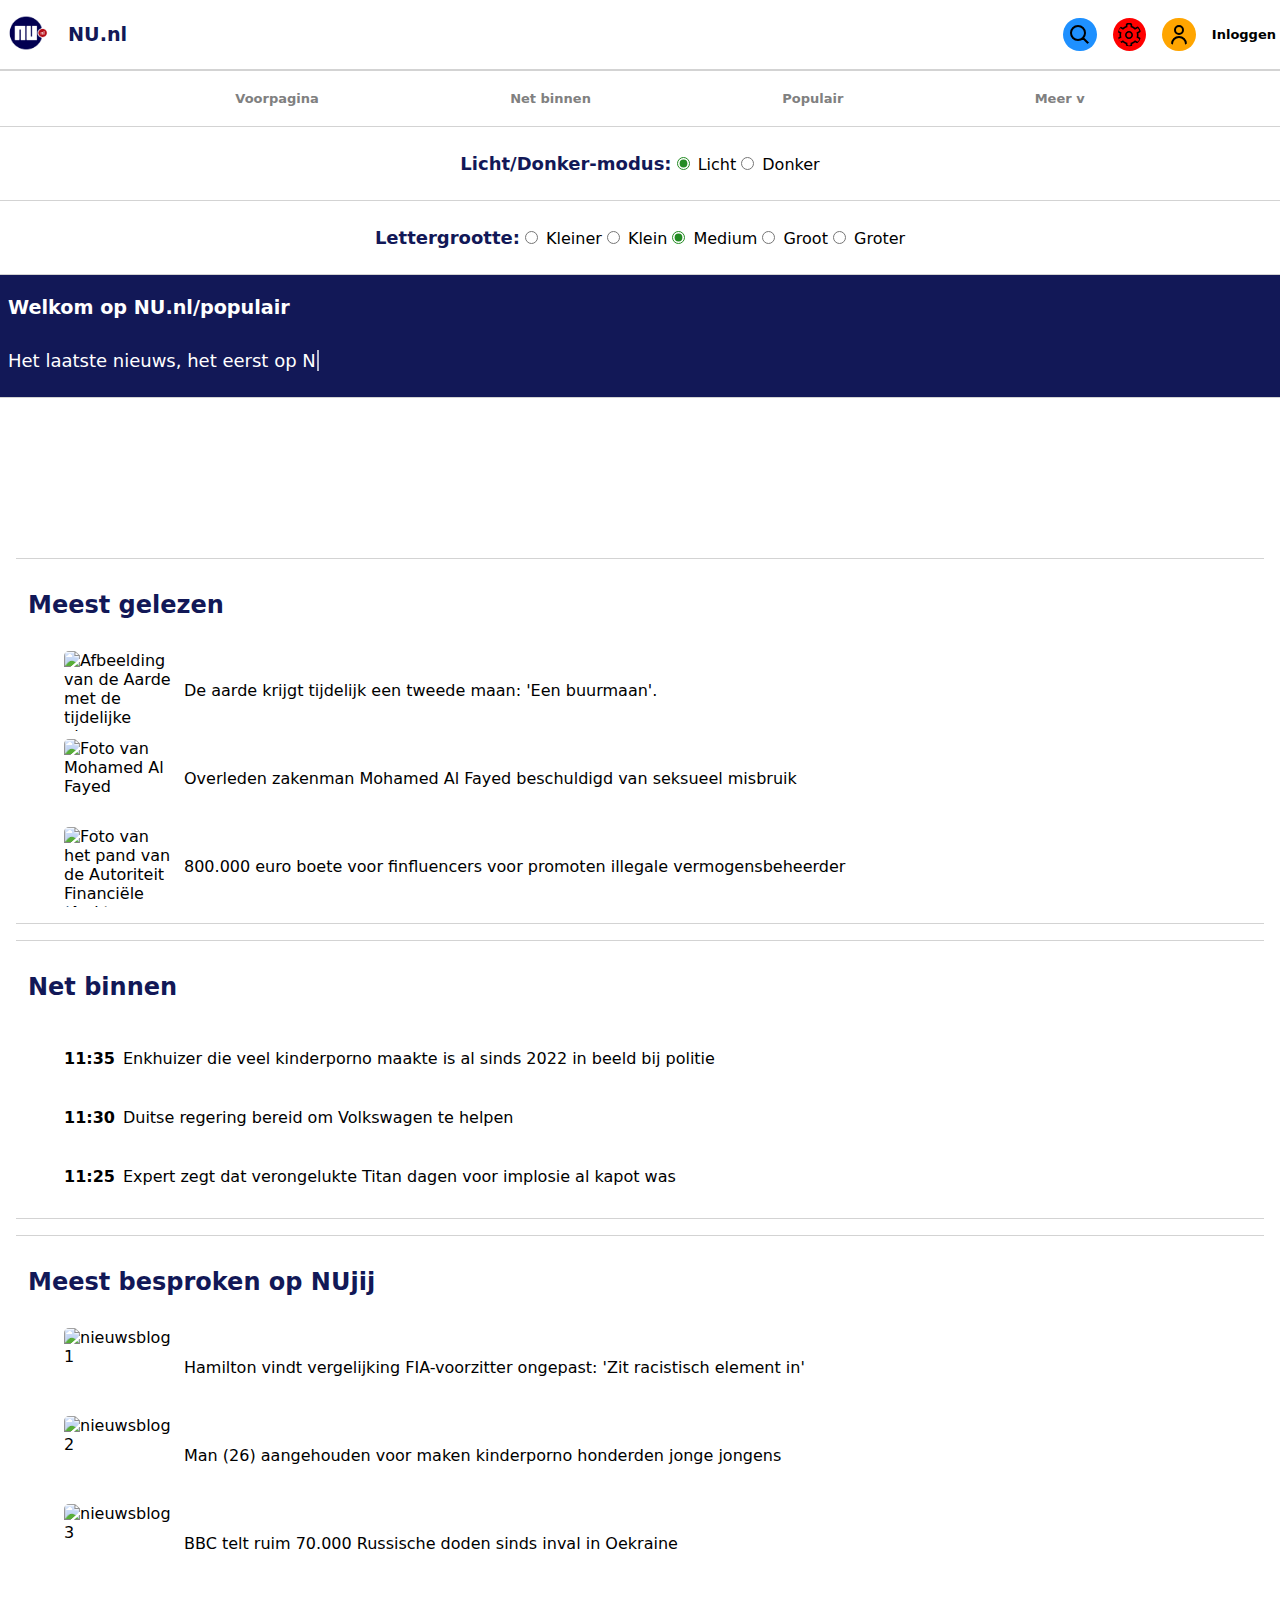
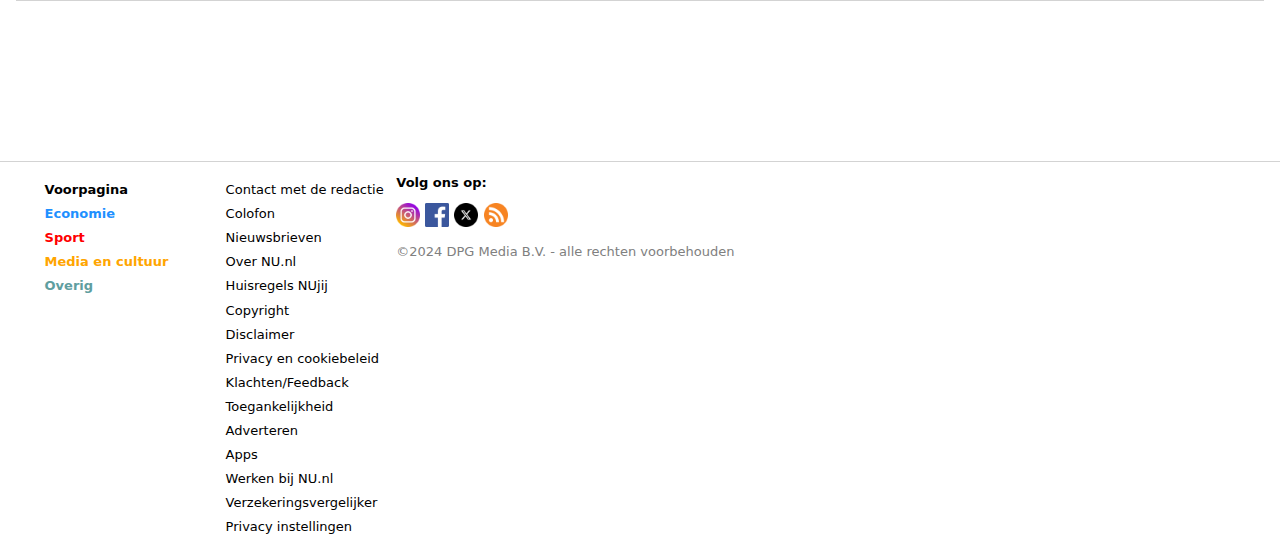
==== populair.html @ 912a3d38 "Add files via upload" ====
<!DOCTYPE html>
<html lang="nl">
    <head>
        <meta charset="UTF-8">
        <meta name="viewport" content="width=device-width, initial-scale=1.0">
        <link rel="icon" type="image/x-icon" href="/images/NU-logo.png">
        <link rel="stylesheet" href="/styles/style.css">
        <title>NU.nl Populair: Eindopdracht Frontend Development | Yasmine Hennik - 500932421 - klas 210</title>
    </head>
    <body>
        <header>
            <section id="logo">
                <a href="/index.html"><img src="/images/NU-logo.png" alt="Het logo van NU.nl"></a>
                <p>NU.nl</p>
            </section>

            <section id="icons">
                <img src="/images/search-icon.svg" class="icon" alt="De zoekknop van deze website">
                <img src="/images/settings-icon.svg" class="icon" alt="De knop naar de instellingen van de knop">
                <img src="/images/user-icon.svg" class="icon" alt="De knop om als gebruiker aan te melden of in te loggen op de site">
                <p>Inloggen</p>
            </section>
        </header>

            <nav>
                <ul>
                    <li>Voorpagina</li>
                    <li><a href="#net_binnen">Net binnen</a></li>
                    <li>Populair</li>
                    <li id="dropdown-button">Meer v</li>
                </ul>
            </nav>

            <section id="dropdown-menu">
                <ul>
                    <li>Voorpagina</li>
                    <li><a href="#net_binnen">Net binnen</a></li>
                    <li><a href="#meest_gelezen">Meest gelezen</a></li>
                    <li>Oorlog in Oekraïne</li>
                    <li>Oorlog Israël en Hamas</li>
                    <li>Amerikaanse verkiezingen 2024</li>
                    <li>Binnenland</li>
                    <li>Buitenland</li>
                    <li>Algemeen</li>
                    <li>Politiek</li>
                    <li>Uit andere media</li>
                    <li>Video</li>
                    <li>Podcast</li>
                    <li>Weer</li>
                </ul>

                <ul>
                    <li>Economie</li>
                    <li>Klimaat</li>
                    <li>Tech</li>
                    <li>Wonen</li>
                    <li>Geld</li>
                    <li>Werk</li>
                    <li>Auto</li>
                </ul>

                <ul>
                    <li>Sport</li>
                    <li>Voetbal</li>
                    <li>Formule 1</li>
                    <li>Wielrennen</li>
                    <li>Tennis</li>
                    <li>Sport Overig</li>
                    <li>Scorebord</li>
                    <li>Sportspellen</li>
                </ul>

                <ul>
                    <li>Media en Cultuur</li>
                    <li>Films en series</li>
                    <li>Muziek</li>
                    <li>Boek en Cultuur</li>
                    <li>Media</li>
                    <li>Achterklap</li>
                    <li>Koningshuis</li>
                    <li>TV gids</li>
                </ul>

                <ul>
                    <li>Overig</li>
                    <li>Slimmer Leven</li>
                    <li>Het Woord</li>
                    <li>Kind en Gezin</li>
                    <li>Dieren</li>
                    <li>Eten en drinken</li>
                    <li>Gezondheid</li>
                    <li>NUcheckt</li>
                    <li>Opmerkelijk</li>
                    <li>Wetenschap</li>
                </ul>

                <ul>
                    <li>Spellen</li>
                    <li>Over NU.nl</li>
                    <li>NUshop</li>
                    <li>Adverteren</li>
                </ul>
            </section>

            <section class="scherminstellingen">
                <p>Licht/Donker-modus:</p>
                <label>
                    <input type="radio" name="theme" value="light" checked> Licht
                </label>
                <label>
                    <input type="radio" name="theme" value="dark"> Donker
                </label>
            </section>

            <section class="scherminstellingen">
                <p>Lettergrootte:</p>
                <label>
                    <input type="radio" name="font-size" value="smaller"> Kleiner
                </label>
                <label>
                    <input type="radio" name="font-size" value="small"> Klein
                </label>
                <label>
                    <input type="radio" name="font-size" value="medium" checked> Medium
                </label>
                <label>
                    <input type="radio" name="font-size" value="large"> Groot
                </label>
                <label>
                    <input type="radio" name="font-size" value="larger"> Groter
                </label>
            </section>

            <section id="banner">
                <h1>Welkom op NU.nl/populair</h1>
                <p class="typing-animation">Het laatste nieuws, het eerst op NU.nl</p>
            </section>

        <main>
            <aside>
                <h2>Meest gelezen</h2>
                <ul>
                    <li><img src="https://media.nu.nl/m/yzyxgyhaiqy1_wd854/de-aarde-krijgt-tijdelijk-een-tweede-maan-een-buurmaan.jpg" alt="Afbeelding van de Aarde met de tijdelijke nieuwe maan"><p>De aarde krijgt tijdelijk een tweede maan: 'Een buurmaan'.</p></li>
                    <li><img src="https://media.nu.nl/m/27fxj2maq4da_wd854/overleden-zakenman-mohamed-al-fayed-beschuldigd-van-seksueel-misbruik.jpg" alt="Foto van Mohamed Al Fayed"><p>Overleden zakenman Mohamed Al Fayed beschuldigd van seksueel misbruik</p></li>
                    <li><img src="https://media.nu.nl/m/iobxprba8jt2_wd854/800000-euro-boete-voor-finfluencers-voor-promoten-illegale-vermogensbeheerder.jpg" alt="Foto van het pand van de Autoriteit Financiële Markten"><p>800.000 euro boete voor finfluencers voor promoten illegale vermogensbeheerder</p></li>
                </ul>
            </aside>

            <aside id="net_binnen">
                <h2>Net binnen</h2>
                <ol>
                    <li><p>11:35</p>Enkhuizer die veel kinderporno maakte is al sinds 2022 in beeld bij politie</li>
                    <li><p>11:30</p>Duitse regering bereid om Volkswagen te helpen</li>
                    <li><p>11:25</p>Expert zegt dat verongelukte Titan dagen voor implosie al kapot was</li>
                </ol>
            </aside>

            <aside>
                <h2>Meest besproken op NUjij</h2>
                <ul>
                    <li><img src="https://media.nu.nl/m/01qxlxaaaf1e_std320/ben-sulayem-lewis-hamilton.jpg" alt="nieuwsblog 1"><p>Hamilton vindt vergelijking FIA-voorzitter ongepast: 'Zit racistisch element in'</p></li>
                    <li><img src="https://media.nu.nl/m/rzixf80au5rs_std320/man-26-aangehouden-voor-maken-kinderporno-honderden-jonge-jongens.jpg" alt="nieuwsblog 2"><p>Man (26) aangehouden voor maken kinderporno honderden jonge jongens</p></li>
                    <li><img src="https://media.nu.nl/m/kzkxg49a48yb_std320/bbc-telt-ruim-70000-russische-doden-sinds-inval-in-oekraine.jpg" alt="nieuwsblog 3"><p>BBC telt ruim 70.000 Russische doden sinds inval in Oekraine</p></li>
                </ul>
            </aside>
        </main>
        <footer>
            <section id="kopjes">
                <ul>
                    <li>Voorpagina</li>
                    <li>Economie</li>
                    <li>Sport</li>
                    <li>Media en cultuur</li>
                    <li>Overig</li>
                </ul>
            </section>

            <section>
                <ul>
                    <li>Contact met de redactie</li>
                    <li>Colofon</li>
                    <li>Nieuwsbrieven</li>
                    <li>Over NU.nl</li>
                    <li>Huisregels NUjij</li>
                    <li>Copyright</li>
                    <li>Disclaimer</li>
                    <li>Privacy en cookiebeleid</li>
                    <li>Klachten/Feedback</li>
                    <li>Toegankelijkheid</li>
                    <li>Adverteren</li>
                    <li>Apps</li>
                    <li>Werken bij NU.nl</li>
                    <li>Verzekeringsvergelijker</li>
                    <li>Privacy instellingen</li>
                </ul>
            </section>

            <section>
                <p>Volg ons op:</p>
                <img src="/images/instagram-logo.webp" class="icon" alt="De knop naar het Instagram-account van NU.nl">
                <img src="/images/facebook-logo.png" class="icon" alt="De knop naar de Facebook-pagina van NU.nl">
                <img src="/images/x-logo.webp" class="icon" alt="De knop naar het X-account van NU.nl">
                <img src="/images/rss-logo.png" class="icon" alt="De knop naar de RSS-code van NU.nl">
                <p>©2024 DPG Media B.V. - alle rechten voorbehouden</p>
            </section>
        </footer>

        <script src="/scripts/javascript.js"></script>
    </body>
</html>
---- styles/style.css ----
html {
    scroll-behavior: smooth;
    font-family: system-ui, -apple-system, BlinkMacSystemFont, 'Segoe UI', Roboto, Oxygen, Ubuntu, Cantarell, 'Open Sans', 'Helvetica Neue', sans-serif;
}

:root {
    --border-color: lightgray;
    --header-color: #121857;

    color-scheme: light dark;
    --bg: light-dark(white, black);
    --clr: light-dark(black, white);
    --header-color: light-dark(#121857, white);
}

    html:has([value="light"]:checked) {
    color-scheme: light;

    }
    html:has([value="dark"]:checked) {
    color-scheme: dark;
}

    html:has([value="smaller"]:checked) {
        font-size: smaller;
}

    html:has([value="small"]:checked) {
        font-size: small;
}

    html:has([value="medium"]:checked) {
    font-size: medium;
}

    html:has([value="large"]:checked) {
        font-size: large;
}

    html:has([value="larger"]:checked) {
        font-size: larger;
}

@keyframes iconHover {
    0% {
        scale: 1;
    }
    40% {
        scale: 1.5;
    }
    100% {
        scale: 1;
    }
}

@keyframes socialMediaHover {
    0% {
        scale: 1;
    }
    40% {
        scale: 1.2;
    }
    100% {
        scale: 1;
    }
}

@keyframes typing {
    0% {
        width: 0;
    }
    100% {
        width: 27ch;
    }
}

@keyframes cursor {
    0% {
        border-right-color: rgba(255, 255, 255, 0.7);
    }
    100% {
        border-right-color: transparent;
    }
}

body {
    margin: 0;
}

h1 {
    display: flex;
    font-size: larger;
    color: white;
}

h2 {
    display: flex;
    justify-content: left;
    padding: 0.5em;
    color: var(--header-color);
}

h3 {
    display: flex;
    justify-content: center;
    font-size: small;
    color: var(--header-color);
}

header {
    display: flex;
    flex-direction: row;
    justify-content: space-between;
    align-items: center;
    top: 0;
    padding: 0.25em;
    border-bottom: 0.5px solid var(--border-color);
}

header #logo {
    display: flex;
    flex-direction: row;
    justify-content: left;
    align-items: center;
    column-gap: 1em;
}

header #icons {
    display: flex;
    flex-direction: row;
    justify-content: right;
    align-items: center;
    column-gap: 1em;
}

header .icon:first-of-type {
    background-color: dodgerblue;
    padding: 0.3em;
    border-radius: 50%;
}

header .icon:nth-of-type(2) {
    background-color: red;
    padding: 0.3em;
    border-radius: 50%;
}

header .icon:last-of-type {
    background-color: orange;
    padding: 0.3em;
    border-radius: 50%;
}

#logo img {
    width: 3em;
    height: 3em;
}

#logo p {
    font-weight: 600;
    font-size: larger;
    color: var(--header-color);
}

.icon {
    width: 1.5em;
    height: 1.5em;
    cursor: pointer;
}

#icons p {
    font-weight: 600;
    font-size: small;
}

#icons .icon:hover {
    animation-name: iconHover;
    animation-duration: 1s;
}

nav {
    padding: 0.25em;
    border-top: 0.5px solid var(--border-color);
    border-bottom: 1px solid var(--border-color);
}

nav ul {
    display: flex;
    flex-direction: row;
    justify-content: space-evenly;
}

nav li {
    font-weight: 600;
    font-size: small;
    color: gray;
    list-style-type: none;
    cursor: pointer;
}

nav li:hover {
    color: forestgreen;
}

a {
    color: inherit;
    text-decoration: none;
}

a:focus {
    color: forestgreen;
}

#dropdown-menu {
    display: none;
    flex-direction: column;
    justify-content: left;
}

#dropdown-menu ul:first-of-type li:first-of-type {
    font-weight: 600;
    font-size: large;
    color: #121857;
}

#dropdown-menu ul:nth-of-type(2) li:first-of-type {
    font-weight: 600;
    font-size: large;
    color: dodgerblue;
}

#dropdown-menu ul:nth-of-type(3) li:first-of-type {
    font-weight: 600;
    font-size: large;
    color: red;
}
#dropdown-menu ul:nth-of-type(4) li:first-of-type {
    font-weight: 600;
    font-size: large;
    color: orange;
}

#dropdown-menu ul:nth-of-type(5) li:first-of-type {
    font-weight: 600;
    font-size: large;
    color: cadetblue;
}

#dropdown-menu ul:last-of-type {
    font-weight: 600;
}

#dropdown-menu li {
    padding: 0.35em;
    font-size: small;
    list-style-type: none;
}

.scherminstellingen {
    display: flex;
    flex-direction: row;
    justify-content: center;
    align-items: center;
    padding: 0.5em;
    border-bottom: 1px solid var(--border-color);
}

.scherminstellingen p {
    font-weight: 600;
    font-size: large;
    color:var(--header-color);
}

input[type="radio"] {
    padding: 0.5em;
    accent-color: forestgreen;
}

main {
    margin-top: 10em;
    margin-bottom: 10em;
}

#banner {
    display: flex;
    flex-direction: column;
    justify-content: left;
    padding: 0.5em;
    background-color: #121857;
    border-bottom: 1px solid var(--border-color);
}

.typing-animation {
    text-align: center;
    font-size: large;
    color: white;
    border-right: solid 2px rgba(255, 255, 255, 0.7);
    white-space: nowrap;
    overflow: hidden;
    width: 27ch;
    animation: typing 3s steps(27) 1s, cursor 500ms steps(27) infinite;
}

#buttons {
    display: flex;
    flex-direction: row;
    justify-content: center;
    margin: 1em;
    column-gap: 1em;
}

.button {
    display: flex;
    flex-direction: column;
    justify-content: space-between;
    align-items: center;
    margin: 1em;
    font-size: small;
    color: black;
    cursor: pointer;
}

.button:hover{
    animation-name: iconHover;
    animation-duration: 1s;
}

.button:first-of-type {
    background-color: dodgerblue;
    width: 4em;
    height: 4em;
    padding: 0.5em;
    border-radius: 50%;
}

.button:nth-of-type(2) {
    background-color: red;
    width: 4em;
    height: 4em;
    padding: 0.5em;
    border-radius: 50%;
}

.button:nth-of-type(3) {
    background-color: orange;
    width: 4em;
    height: 4em;
    padding: 0.5em;
    border-radius: 50%;
}

.button:nth-of-type(4) {
    background-color: cadetblue;
    width: 4em;
    height: 4em;
    padding: 0.5em;
    border-radius: 50%;
}

.button:last-of-type {
    background-color: mediumvioletred;
    width: 4em;
    height: 4em;
    padding: 0.5em;
    border-radius: 50%;
}

.nieuws img {
    width: 100%;
    height: 70%;
}

.nieuws p {
    display: flex;
    justify-content: center;
    font-weight: 600;
    font-size: large;
}

.nieuws li {
    display: flex;
    justify-content: left;
    align-items: center;
    margin: 1em;
    column-gap: 0.5em;
    list-style-type: none;
}

.nieuws li img {
    width: 7em;
    height: 5em;
    border-radius: 5px;
}

#videos {
    border-top: 1px solid var(--border-color);
    border-bottom: 1px solid var(--border-color);
}

#videos ul {
    display: flex;
    flex-direction: row;
    flex-wrap: wrap;
    justify-content: center;
    margin: 0.5em;
}

#videos li {
    display: flex;
    flex-direction: column;
    width: 17em;
    font-size: small;
}


#videos img {
    width: 17em;
    height: 12em;
    border-radius: 5px;
}

.video {
    margin: 1em;
    width: 12em;
}

aside {
    margin: 1em;
    border-top: 1px solid var(--border-color);
    border-bottom: 1px solid var(--border-color);
}

aside ol p {
    font-weight: 600;
}

aside li {
    display: flex;
    justify-content: left;
    align-items: center;
    margin: 0.5em;
    column-gap: 0.5em;
}

aside img {
    width: 7em;
    height: 5em;
    border-radius: 5px;
}

footer {
    display: flex;
    flex-direction: row;
    justify-content: left;
    margin: 0;
    column-gap: 0.5em;
    border-top: 1px solid var(--border-color);
}
footer li {
    padding: 0.35em;
    font-size: small;
    list-style-type: none;
}

footer .icon:hover {
    animation-name: socialMediaHover;
    animation-duration: 1s;
}

footer #kopjes {
    font-weight: 600;
}

footer p:first-of-type {
    font-weight: 600;
    font-size: small;
}

footer p:last-of-type {
    font-size: small;
    color: gray;
}

#kopjes li:nth-of-type(2) {
    color: dodgerblue;
}

#kopjes li:nth-of-type(3) {
    color: red;
}

#kopjes li:nth-of-type(4) {
    color: orange;
}

#kopjes li:nth-of-type(5) {
    color: cadetblue;
}
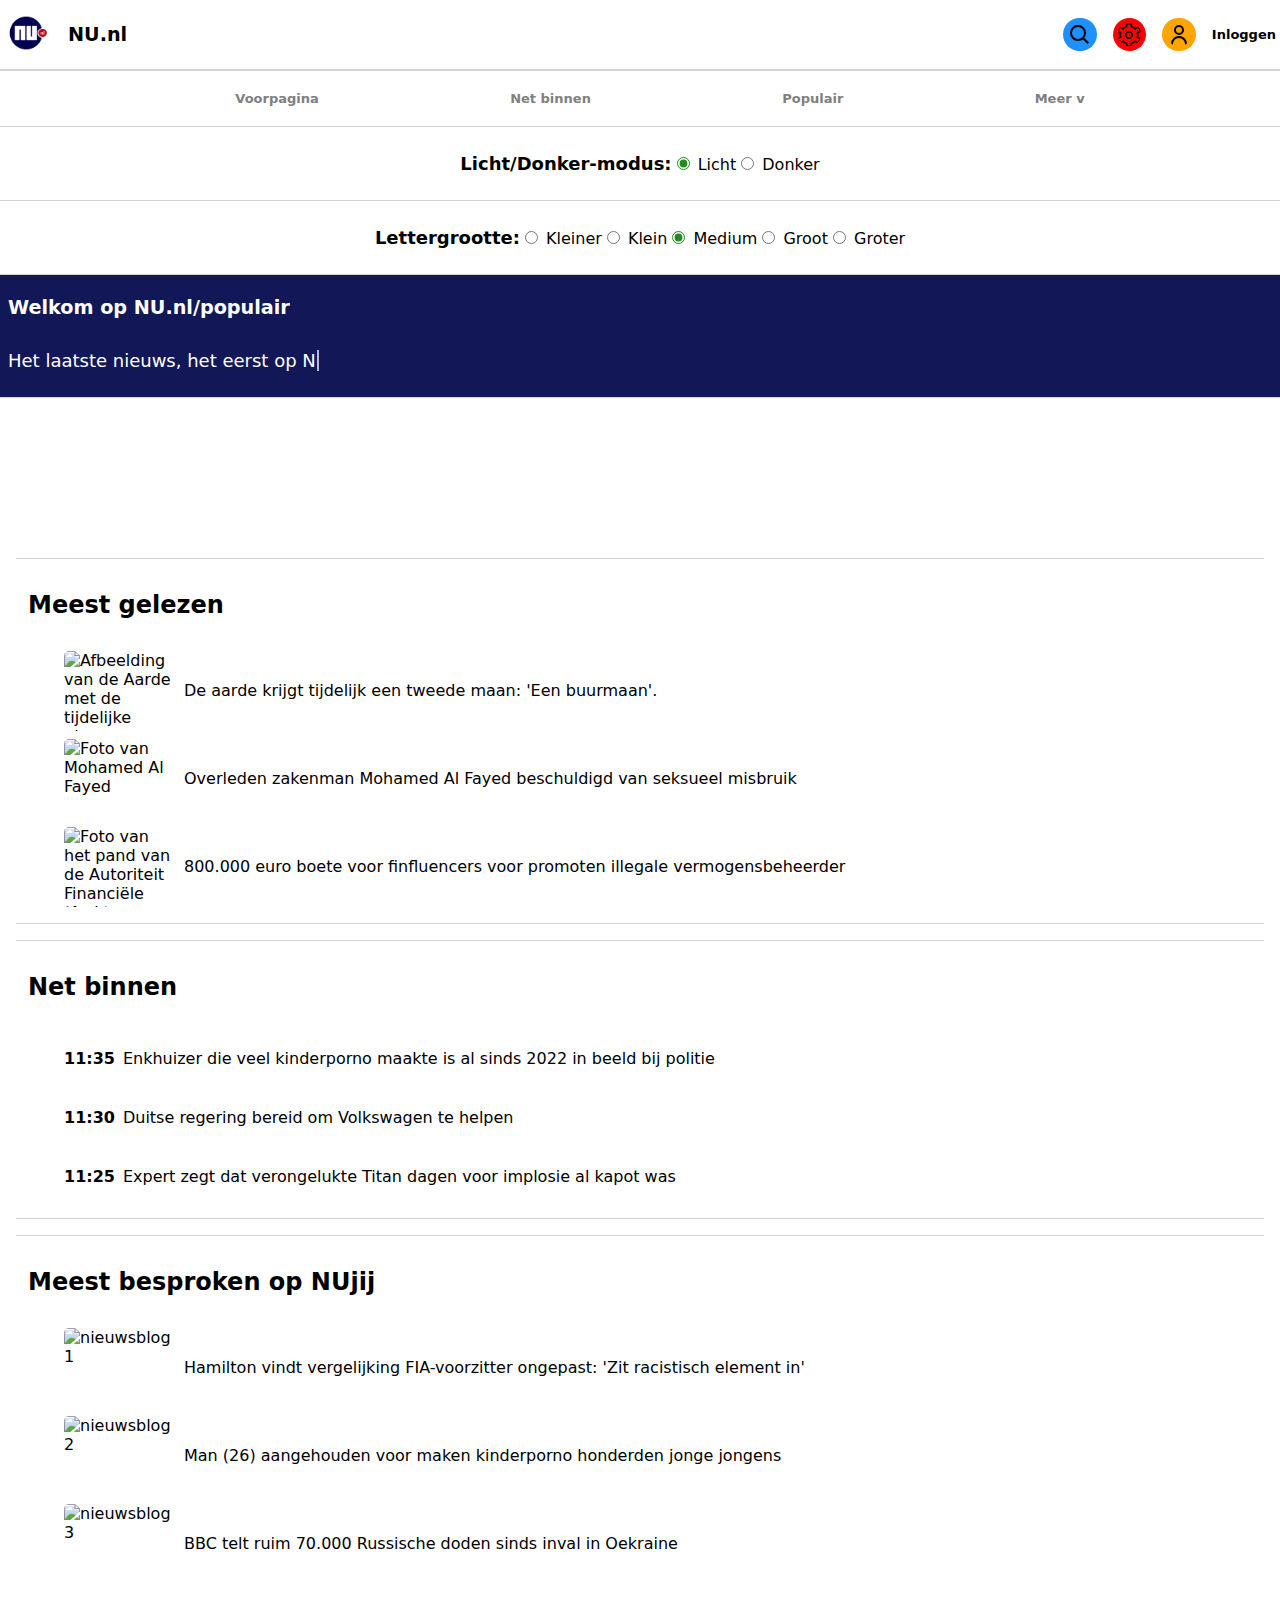
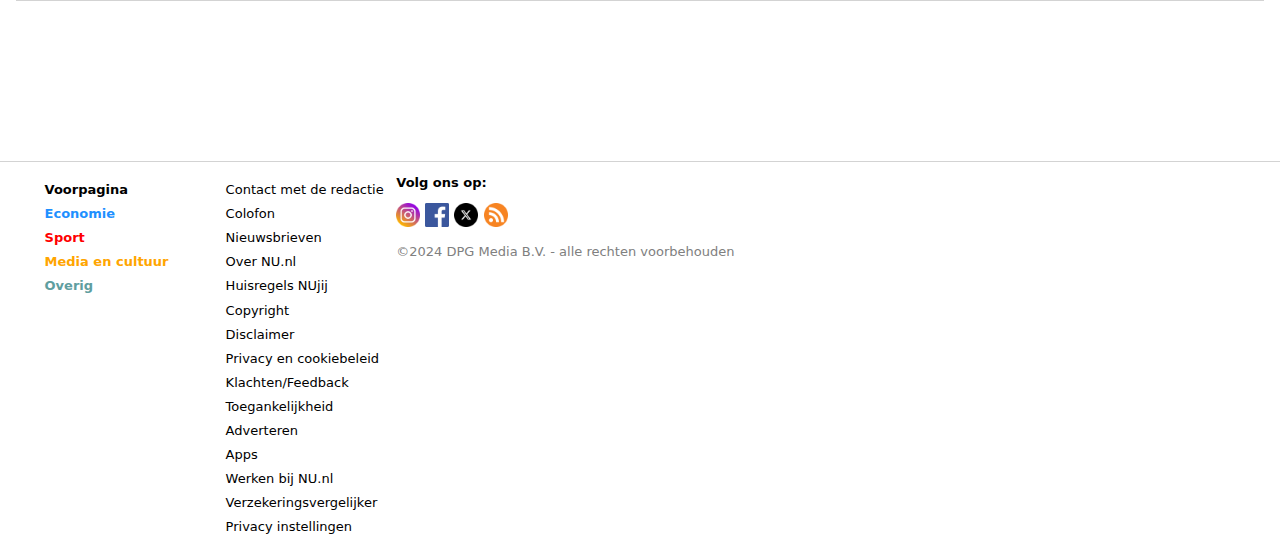
==== commit 2f2cba5e: "Add files via upload" ====
--- a/populair.html
+++ b/populair.html
@@ -3,21 +3,21 @@
     <head>
         <meta charset="UTF-8">
         <meta name="viewport" content="width=device-width, initial-scale=1.0">
-        <link rel="icon" type="image/x-icon" href="/images/NU-logo.png">
-        <link rel="stylesheet" href="/styles/style.css">
+        <link rel="icon" type="image/x-icon" href="images/NU-logo.png">
+        <link rel="stylesheet" href="styles/style.css">
         <title>NU.nl Populair: Eindopdracht Frontend Development | Yasmine Hennik - 500932421 - klas 210</title>
     </head>
     <body>
         <header>
             <section id="logo">
-                <a href="/index.html"><img src="/images/NU-logo.png" alt="Het logo van NU.nl"></a>
+                <a href="index.html"><img src="images/NU-logo.png" alt="Het logo van NU.nl"></a>
                 <p>NU.nl</p>
             </section>
 
             <section id="icons">
-                <img src="/images/search-icon.svg" class="icon" alt="De zoekknop van deze website">
-                <img src="/images/settings-icon.svg" class="icon" alt="De knop naar de instellingen van de knop">
-                <img src="/images/user-icon.svg" class="icon" alt="De knop om als gebruiker aan te melden of in te loggen op de site">
+                <img src="images/search-icon.svg" class="icon" alt="De zoekknop van deze website">
+                <img src="images/settings-icon.svg" class="icon" alt="De knop naar de instellingen van de knop">
+                <img src="images/user-icon.svg" class="icon" alt="De knop om als gebruiker aan te melden of in te loggen op de site">
                 <p>Inloggen</p>
             </section>
         </header>
@@ -197,14 +197,14 @@
 
             <section>
                 <p>Volg ons op:</p>
-                <img src="/images/instagram-logo.webp" class="icon" alt="De knop naar het Instagram-account van NU.nl">
-                <img src="/images/facebook-logo.png" class="icon" alt="De knop naar de Facebook-pagina van NU.nl">
-                <img src="/images/x-logo.webp" class="icon" alt="De knop naar het X-account van NU.nl">
-                <img src="/images/rss-logo.png" class="icon" alt="De knop naar de RSS-code van NU.nl">
+                <img src="images/instagram-logo.webp" class="icon" alt="De knop naar het Instagram-account van NU.nl">
+                <img src="images/facebook-logo.png" class="icon" alt="De knop naar de Facebook-pagina van NU.nl">
+                <img src="images/x-logo.webp" class="icon" alt="De knop naar het X-account van NU.nl">
+                <img src="images/rss-logo.png" class="icon" alt="De knop naar de RSS-code van NU.nl">
                 <p>©2024 DPG Media B.V. - alle rechten voorbehouden</p>
             </section>
         </footer>
 
-        <script src="/scripts/javascript.js"></script>
+        <script src="scripts/javascript.js"></script>
     </body>
 </html>--- a/styles/style.css
+++ b/styles/style.css
@@ -5,12 +5,11 @@
 
 :root {
     --border-color: lightgray;
-    --header-color: #121857;
 
     color-scheme: light dark;
     --bg: light-dark(white, black);
     --clr: light-dark(black, white);
-    --header-color: light-dark(#121857, white);
+    --header-color: light-dark(black, white);
 }
 
     html:has([value="light"]:checked) {
@@ -97,14 +96,12 @@
     display: flex;
     justify-content: left;
     padding: 0.5em;
-    color: var(--header-color);
 }
 
 h3 {
     display: flex;
     justify-content: center;
     font-size: small;
-    color: var(--header-color);
 }
 
 header {
@@ -159,7 +156,6 @@
 #logo p {
     font-weight: 600;
     font-size: larger;
-    color: var(--header-color);
 }
 
 .icon {
@@ -220,7 +216,6 @@
 #dropdown-menu ul:first-of-type li:first-of-type {
     font-weight: 600;
     font-size: large;
-    color: #121857;
 }
 
 #dropdown-menu ul:nth-of-type(2) li:first-of-type {
@@ -268,7 +263,6 @@
 .scherminstellingen p {
     font-weight: 600;
     font-size: large;
-    color:var(--header-color);
 }
 
 input[type="radio"] {
